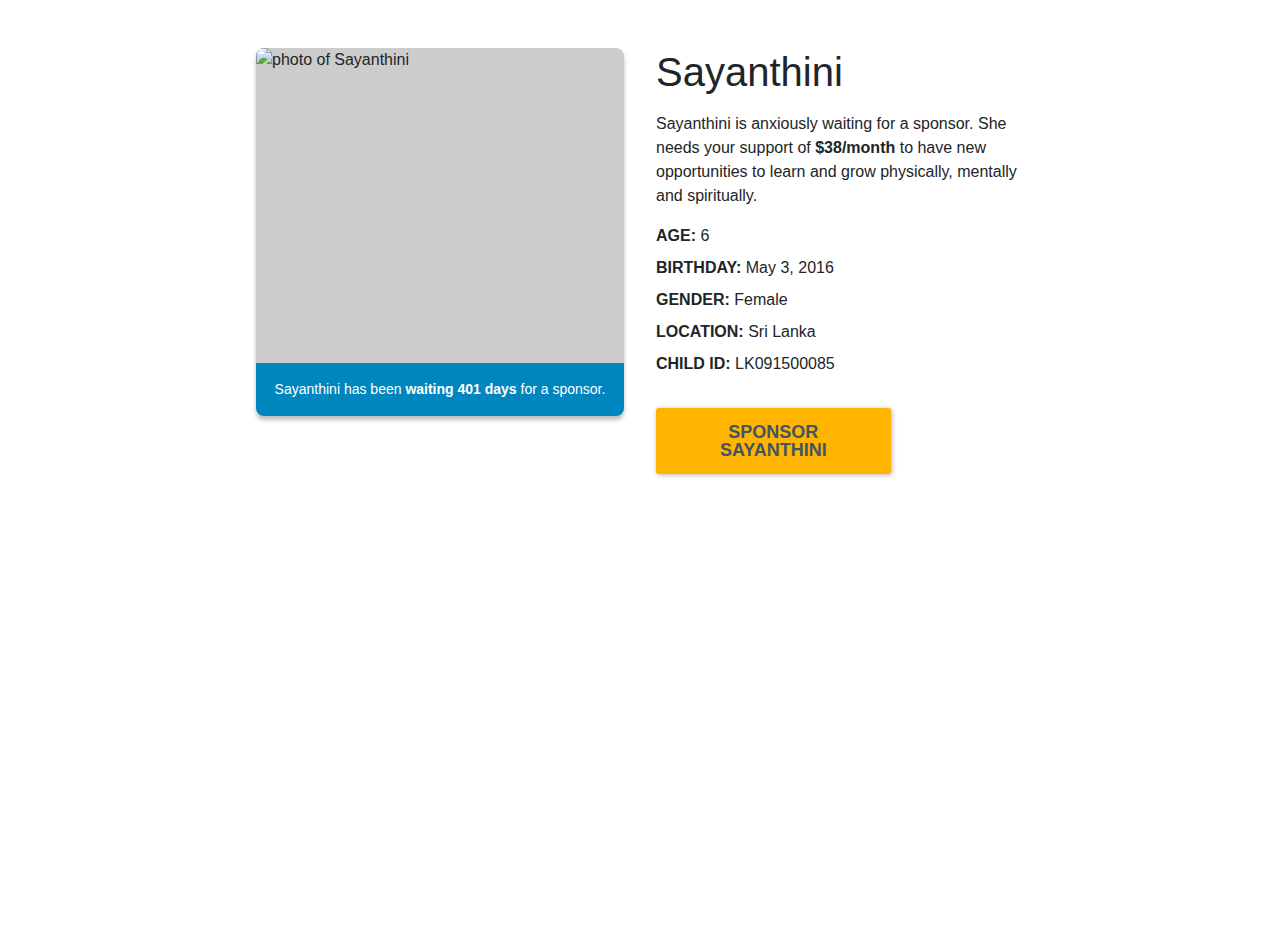
==== single-sponsor.html @ e3b23a48 "Merge pull request #5 from developermickey/mukeshbranch" ====
<!DOCTYPE html>
<html lang="en">
<head>
    <meta charset="UTF-8">
    <meta http-equiv="X-UA-Compatible" content="IE=edge">
    <meta name="viewport" content="width=device-width, initial-scale=1.0">
    <title>Document</title>
    <link rel="stylesheet" href="https://cdn.jsdelivr.net/npm/bootstrap@4.0.0/dist/css/bootstrap.min.css" integrity="sha384-Gn5384xqQ1aoWXA+058RXPxPg6fy4IWvTNh0E263XmFcJlSAwiGgFAW/dAiS6JXm" crossorigin="anonymous">
    <link rel="stylesheet" href="style.css">
</head>
<body>
    <div id="main">
    <div class="child-biography-card p-tb-6 mt-5">
        <div class="container-lg">
            <h1 class="child-biography-card__name text-5 d-md-none" style="width:100%;">Sayanthini</h1>
            <div class="row">
                <div class="col-12 col-md-6 d-md-flex">
                    <div class="child-biography-card__photo m-b-5 m-md-b-0">
                        <img class="child-biography-card__photo-image" src="https://media.ci.org/f_auto,q_auto,c_scale,w_500/v1644823870/ChildPhotos/Published/09718228_xbldiz.jpg" alt="photo of Sayanthini">
                    <div class="child-biography-card__photo-alert">Sayanthini has been <strong>waiting 401 days</strong> for a sponsor.</div></div>
                </div>
                <div class="child-biography-card__info col-12 col-md-6 m-md-tb-6">
        <h1 class="text-7 d-none d-md-block m-b-4">Sayanthini</h1>
        <p>Sayanthini is anxiously waiting for a sponsor. She needs your support of <strong class="text-teal">$38/month</strong> to have new opportunities to learn and grow physically, mentally and spiritually.</p>
        <div class="d-md-none m-tb-5">
            <a class="o-button o-button text-center d-block child-biography__add-to-cart" href="#">Sponsor Sayanthini</a>
        </div>
        <div>
            <div class="m-b-2">
                <strong class="text-uppercase">Age:</strong> 6
            </div>
            <div class="m-b-2">
                <strong class="text-uppercase">Birthday:</strong> May 3, 2016
            </div>
            <div class="m-b-2">
                <strong class="text-uppercase">Gender:</strong> Female
            </div>
            <div class="m-b-2">
                <strong class="text-uppercase">Location:</strong> Sri Lanka
            </div>
            <div class="m-b-2 child-bio-card__info-center d-none">
                <strong class="text-uppercase">Center:</strong>
            </div>
            <div class="m-b-3">
                <strong class="text-uppercase">Child ID:</strong> LK091500085
            </div>
            <div class="row m-t-5 d-none d-md-block">
                <div class="col-12 col-lg-8">
                    <a class="o-button o-button--lg text-center d-block child-biography__add-to-cart" href="#">Sponsor Sayanthini</a>
                </div>
            </div>
            
        </div>
    </div>
            </div>
        </div>
    </div>
</div>



<script src="https://code.jquery.com/jquery-3.2.1.slim.min.js" integrity="sha384-KJ3o2DKtIkvYIK3UENzmM7KCkRr/rE9/Qpg6aAZGJwFDMVNA/GpGFF93hXpG5KkN" crossorigin="anonymous"></script>
<script src="https://cdn.jsdelivr.net/npm/popper.js@1.12.9/dist/umd/popper.min.js" integrity="sha384-ApNbgh9B+Y1QKtv3Rn7W3mgPxhU9K/ScQsAP7hUibX39j7fakFPskvXusvfa0b4Q" crossorigin="anonymous"></script>
<script src="https://cdn.jsdelivr.net/npm/bootstrap@4.0.0/dist/js/bootstrap.min.js" integrity="sha384-JZR6Spejh4U02d8jOt6vLEHfe/JQGiRRSQQxSfFWpi1MquVdAyjUar5+76PVCmYl" crossorigin="anonymous"></script>
</body>
</html>
---- style.css ----
* {
    margin: 0;
    padding: 0;
    box-sizing: border-box;
}
html, body {
    width: 100%;
    height: 100%;
}
#main {
    width: 60%;
    height: 100%;
    margin-left: auto;
    margin-right: auto;
}
.herosection {
    width: 100%;
    height: 50vh;
    background-color: aliceblue;
    display: flex;
    flex-direction: column;
    align-items: center;
    justify-content: center;
    margin-left: auto;
    margin-right: auto;
    z-index: -1;
}
.nextsection {
    width: 80%;
    margin-left: auto;
    margin-right: auto;
    height: 200px !important;
    border-radius: 10px !important;
    box-shadow: 0 3px 12px rgba(0,0,0,0.15);
    display: flex;
    justify-content: center;
    align-items: center;
    margin-top: -100px;
    z-index: 9;
    background-color: #fff;
}
.button-array__button {
    display: block;
    width: 100%;
    background: #fff;
    color: #0054a6;
    border: 1px solid #0054a6;
    border-radius: 3rem;
    padding: 0.5rem 1rem;
    font-size: 14px;
    cursor: pointer;
}
.number-range__button {
    position: absolute;
    top: 0;
    z-index: 1;
    background: #0054a6;
    color: #fff;
    font-size: 14px;
    display: flex;
    align-items: center;
    justify-content: center;
    height: 2.25rem;
    width: 2.25rem;
    border-radius: 50%;
    border: 0;
    cursor: pointer;
    line-height: 1em;
}
.number-range__slider:after {
    content: ' ';
    display: block;
    position: absolute;
    left: 0;
    top: calc(50% + 13px);
    z-index: 0;
    width: 100%;
    height: 8px;
    background: #50B1B3;
}
.number-range__button.is-end {
    right: 0;
}
.number-range__button {
    position: absolute;
    top: 0;
    z-index: 1;
    background: #0054a6;
    color: #fff;
    font-size: 14px;
    display: flex;
    align-items: center;
    justify-content: center;
    height: 2.25rem;
    width: 2.25rem;
    border-radius: 50%;
    border: 0;
    cursor: pointer;
    line-height: 1em;
}
.number-range {
    position: relative;
    padding-left: 36px;
    height: 36px;
}
.number-range__slider {
    position: relative;
    z-index: 1;
}
label {
    cursor: pointer;
}
.select {
    width: 100%;
    height: unset;
    border: 1px solid #0054a6;
    border-radius: 2rem;
    background-color: #fff;
    background-image: url(https://www.compassion.com/multimedia/icon-arrow-down-blue.svg) !important;
    background-size: 7px 4px !important;
    background-repeat: no-repeat !important;
    background-position: center right 1rem !important;
    padding: 0.5rem 2rem 0.5rem 1rem;
    color: #0054a6;
    font-size: 14px;
    line-height: 1em;
}

.m-b-2 {
    margin-bottom: 0.5rem;
}
.bg-blue100 {
    padding: 0;
    margin: 0;
}
.birthday-options {
    border-top-right-radius: 0.5rem;
    border-top-left-radius: 0.5rem;
    width: 100%;
}
.row {
    display: flex !important;
    flex-wrap: wrap !important;
}
.text-blue {
    color: #005eb8 !important;
}
.col-sm-none {
    flex: none;
    width: unset;
}
.g-1>* {
    padding-right: 0.5rem;
    padding-left: 0.5rem;
}
input[type=button], input[type=email], input[type=number], input[type=password], input[type=submit], input[type=tel], input[type=text], select, textarea {
    -moz-appearance: none;
    -webkit-appearance: none;
    border-radius: 0;
    font-family: Montserrat,Helvetica,Arial,sans-serif;
}
.position-relative {
    position: relative;
}
.bg-teal {
    background-color: #0086BF;
}
.position-absolute {
    position: absolute;
}
.top-0 {
    top: 0rem;
}
.z-10 {
    z-index: 10;
}
.p-2 {
    padding: 0.5rem;
}
.text-center {
    text-align: center;
}
.text-white {
    color: #fff !important;
}
.box-shadow-2 {
    box-shadow: 0 3px 12px rgba(0,0,0,0.15);
}
.col-md-4 {
    flex: none;
    width: calc((4 / 12) * 100%);
}
.rounded-tl-2 {
    border-top-left-radius: 0.5rem;
    border-top-right-radius: 0.5rem;
}
.z-0 {
    z-index: 0;
}
.bg-gray200 {
    background-color: #ccc;
}
.rounded-tl-2 {
    border-top-left-radius: 0.5rem;
    border-top-right-radius: 0.5rem;
}
.aspect-square {
    aspect-ratio: 1 / 1;
}
.new {
    width: 100%;
    object-fit: cover;
}
.b-c-gray300 {
    border-color: #D8D8D8;
}
.bg-blue {
    background-color: #005eb8;
}
.rounded-1 {
    border-radius: 0.25rem;
}
.p-tb-3 {
    padding-top: 0.75rem;
    padding-bottom: 0.75rem;
}
.p-rl-4 {
    padding-right: 1rem;
    padding-left: 1rem;
}
.m-t-4 {
    margin-top: 1rem;
}
.text-gray {
    color: #425563 !important;
}
.text-none {
    text-decoration: none !important;
}
.text-none {
    text-transform: none !important;
}
.text-3 {
    font-size: 1.25rem;
}
.text-700 {
    font-weight: 700;
}
strong {
    font-weight: inherit;
    font-weight: bolder;
}
.text-uppercase {
    text-transform: uppercase;
}
.text-5 {
    font-size: 1.75rem;
}
.row {
    display: flex;
    flex-wrap: wrap;
    margin-right: -1rem;
    margin-left: -1rem;
}
.row>* {
    padding-right: 1rem;
    padding-left: 1rem;
}

.child-biography-card__photo {
    position: relative;
    width: 100%;
    height: 0;
    padding-top: 100%;
    border-radius: 0.5rem;
    box-shadow: 0 0.25rem 0.25rem rgba(0,0,0,.25);
}
.child-biography-card__photo-image {
    position: absolute;
    top: 0;
    left: 0;
    width: 100%;
    height: 100%;
    border-radius: 0.5rem;
    object-fit: cover;
    object-position: top;
    background: #ccc;
}
.child-biography-card__photo-alert {
    position: absolute;
    bottom: 0;
    left: 0;
    z-index: 1;
    width: 100%;
    padding: 1rem;
    border-bottom-right-radius: 0.5rem;
    border-bottom-left-radius: 0.5rem;
    background: #0086BF;
    color: #FFFFFF;
    font-size: .875rem;
    text-align: center;
}
.u-fonts-loaded h1 {
font-family: Montserrat,Helvetica,Arial,sans-serif;
letter-spacing: normal;
}

.text-7 {
font-size: 2.5rem;
}
.m-b-4 {
margin-bottom: 1rem;
}
.m-tb-5 {
    margin-top: 2rem;
    margin-bottom: 2rem;
}
.o-button {
    display: inline-block;
    border: none;
    border-radius: 3px;
    background: #ffb500;
    color: #425563;
    font-weight: 700;
    line-height: 1em;
    text-decoration: none;
    text-transform: uppercase;
    box-shadow: 1px 1px 5px rgba(0,0,0,.3);
    font-size: .79rem;
    padding: 15px 20px;
    text-decoration: none;
}
.o-button--lg {
    font-size: 1.125rem;
}
.m-t-5 {
    margin-top: 2rem;
}
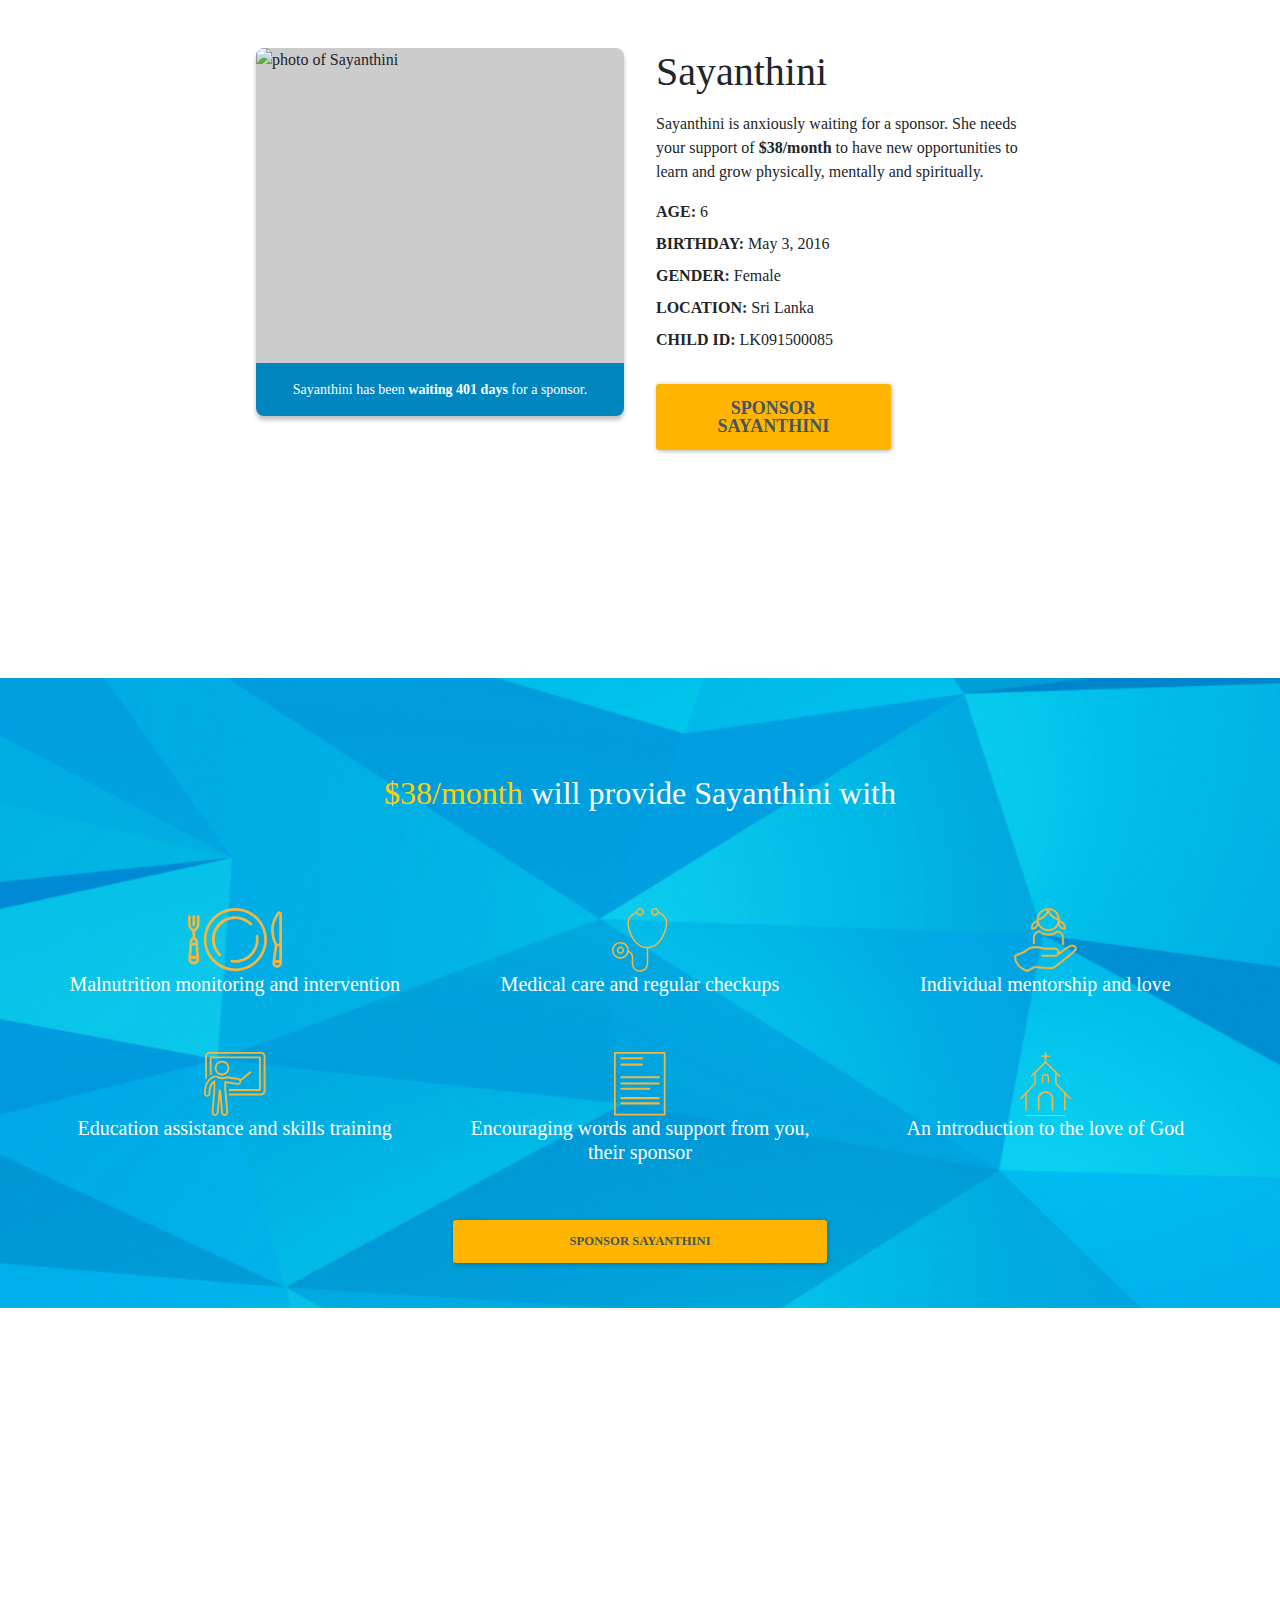
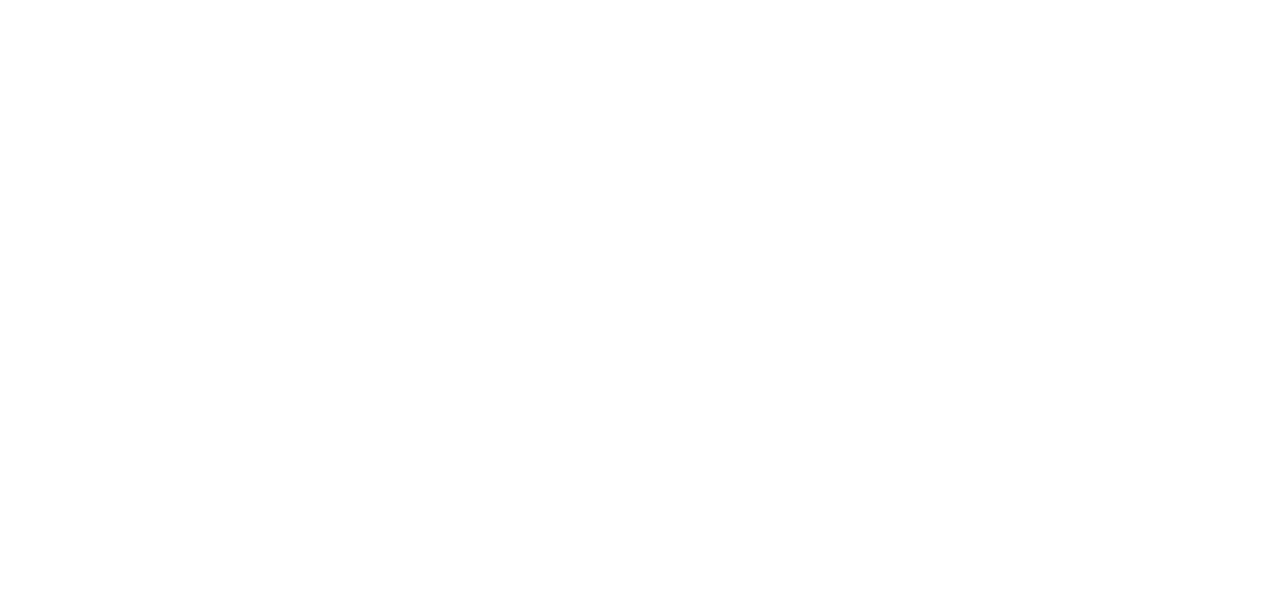
==== commit 6304d4a5: "Merge pull request #7 from developermickey/mukeshbranch" ====
--- a/single-sponsor.html
+++ b/single-sponsor.html
@@ -9,7 +9,7 @@
     <link rel="stylesheet" href="style.css">
 </head>
 <body>
-    <div id="main">
+    <div id="main" class="main">
     <div class="child-biography-card p-tb-6 mt-5">
         <div class="container-lg">
             <h1 class="child-biography-card__name text-5 d-md-none" style="width:100%;">Sayanthini</h1>
@@ -55,6 +55,54 @@
             </div>
         </div>
     </div>
+    
+</div>
+<div id="page1">
+    <div class="containter p-5">
+        <div class="feature__content mt-5">
+            <div class="container-sm child-biography-benefit__title"><h2 class="text-5 text-md-6 text-center"><span class="text-yellow">$38/month</span> will provide Sayanthini
+                with</h2></div>
+            <div class="container-lg m-t-8 text-center">
+                <div class="row mt-5">
+                    <div class="col-12 col-md-4 m-tb-4 text-center mt-5">
+                        <img src="./plate-and-utensils.svg" class="flex-section-icon m-b-1" width="156px" height="64px" alt="" style="object-fit:contain;">
+                        <h3 class="text-3">Malnutrition monitoring and intervention</h3>
+                    </div>
+                    <div class="col-12 col-md-4 m-tb-4 text-center mt-5">
+                        <img src="./icon-medical-yellow.svg" class="flex-section-icon m-b-1" width="156px" height="64px" alt="" style="object-fit:contain;">
+                        <h3 class="text-3">Medical care and regular checkups</h3>
+                    </div>
+                    <div class="col-12 col-md-4 m-tb-4 text-center mt-5">
+                        <img src="./icon-hand-girl-yellow.svg" class="flex-section-icon m-b-1" width="156px" height="64px" alt="" style="object-fit:contain;">
+                        <h3 class="text-3">Individual mentorship and love</h3>
+                    </div>
+                    <div class="col-12 col-md-4 m-tb-4 text-center mt-5">
+                        <img src="./teacher-at-board.svg" class="flex-section-icon m-b-1" width="156px" height="64px" alt="" style="object-fit:contain;">
+                        <h3 class="text-3">Education assistance and skills training</h3>
+                    </div>
+                    <div class="col-12 col-md-4 m-tb-4 text-center mt-5">
+                        <img src="./icon-letter-yellow.svg" class="flex-section-icon m-b-1" width="156px" height="64px" alt="" style="object-fit:contain;">
+                        <h3 class="text-3">Encouraging words and support from you, their sponsor</h3>
+                    </div>
+                    <div class="col-12 col-md-4 m-tb-4 text-center mt-5">
+                        <img src="./icon-church-thin-yellow.svg" class="flex-section-icon m-b-1" width="156px" height="64px" alt="" style="object-fit:contain;">
+                        <h3 class="text-3">An introduction to the love of God</h3>
+                    </div>
+                </div>
+                <div class="row justify-content-center m-t-6 mt-5">
+                    <div class="col-12 col-md-8 col-lg-4">
+                        <a class="o-button o-button-md--lg d-block text-center child-biography-benefit__button child-biography__add-to-cart" href="#" style="width:100%;" role="button">Sponsor Sayanthini
+                        </a>
+                    </div>
+                </div>
+            </div>
+        </div>
+        
+    </div>
+    <div class="page2">
+
+    </div>
+        
 </div>
 
 
--- a/style.css
+++ b/style.css
@@ -6,10 +6,18 @@
 html, body {
     width: 100%;
     height: 100%;
+    font-family: Gilroy;
+    letter-spacing: normal;
 }
 #main {
-    width: 60%;
+    width: 100%;
     height: 100%;
+    margin-left: auto;
+    margin-right: auto;
+}
+.main {
+    width: 60% !important;
+    height: 70vh !important;
     margin-left: auto;
     margin-right: auto;
 }
@@ -335,4 +343,38 @@
 }
 .m-t-5 {
     margin-top: 2rem;
+}
+.page2 {
+    width: 100%;
+    height: 100vh;
+}
+#page1 {
+    width: 100%;
+    height: 70vh;
+    background-color: #005eb8;
+    background-image: url(./compassion-crypto-bg.jpeg);
+    background-size: cover;
+}
+
+.text-yellow {
+    color: #ffd100 !important;
+}
+
+.feature__title, .feature__content {
+    position: relative;
+    z-index: 1;
+}
+.text-white {
+    color: #fff !important;
+}
+.text-center {
+    text-align: center;
+}
+h2.text-5.text-md-6.text-center {
+    color: #fff !important;
+    font-size: 32px !important;
+}
+h3.text-3 {
+    color: #fff;
+    font-size: 20px !important;
 }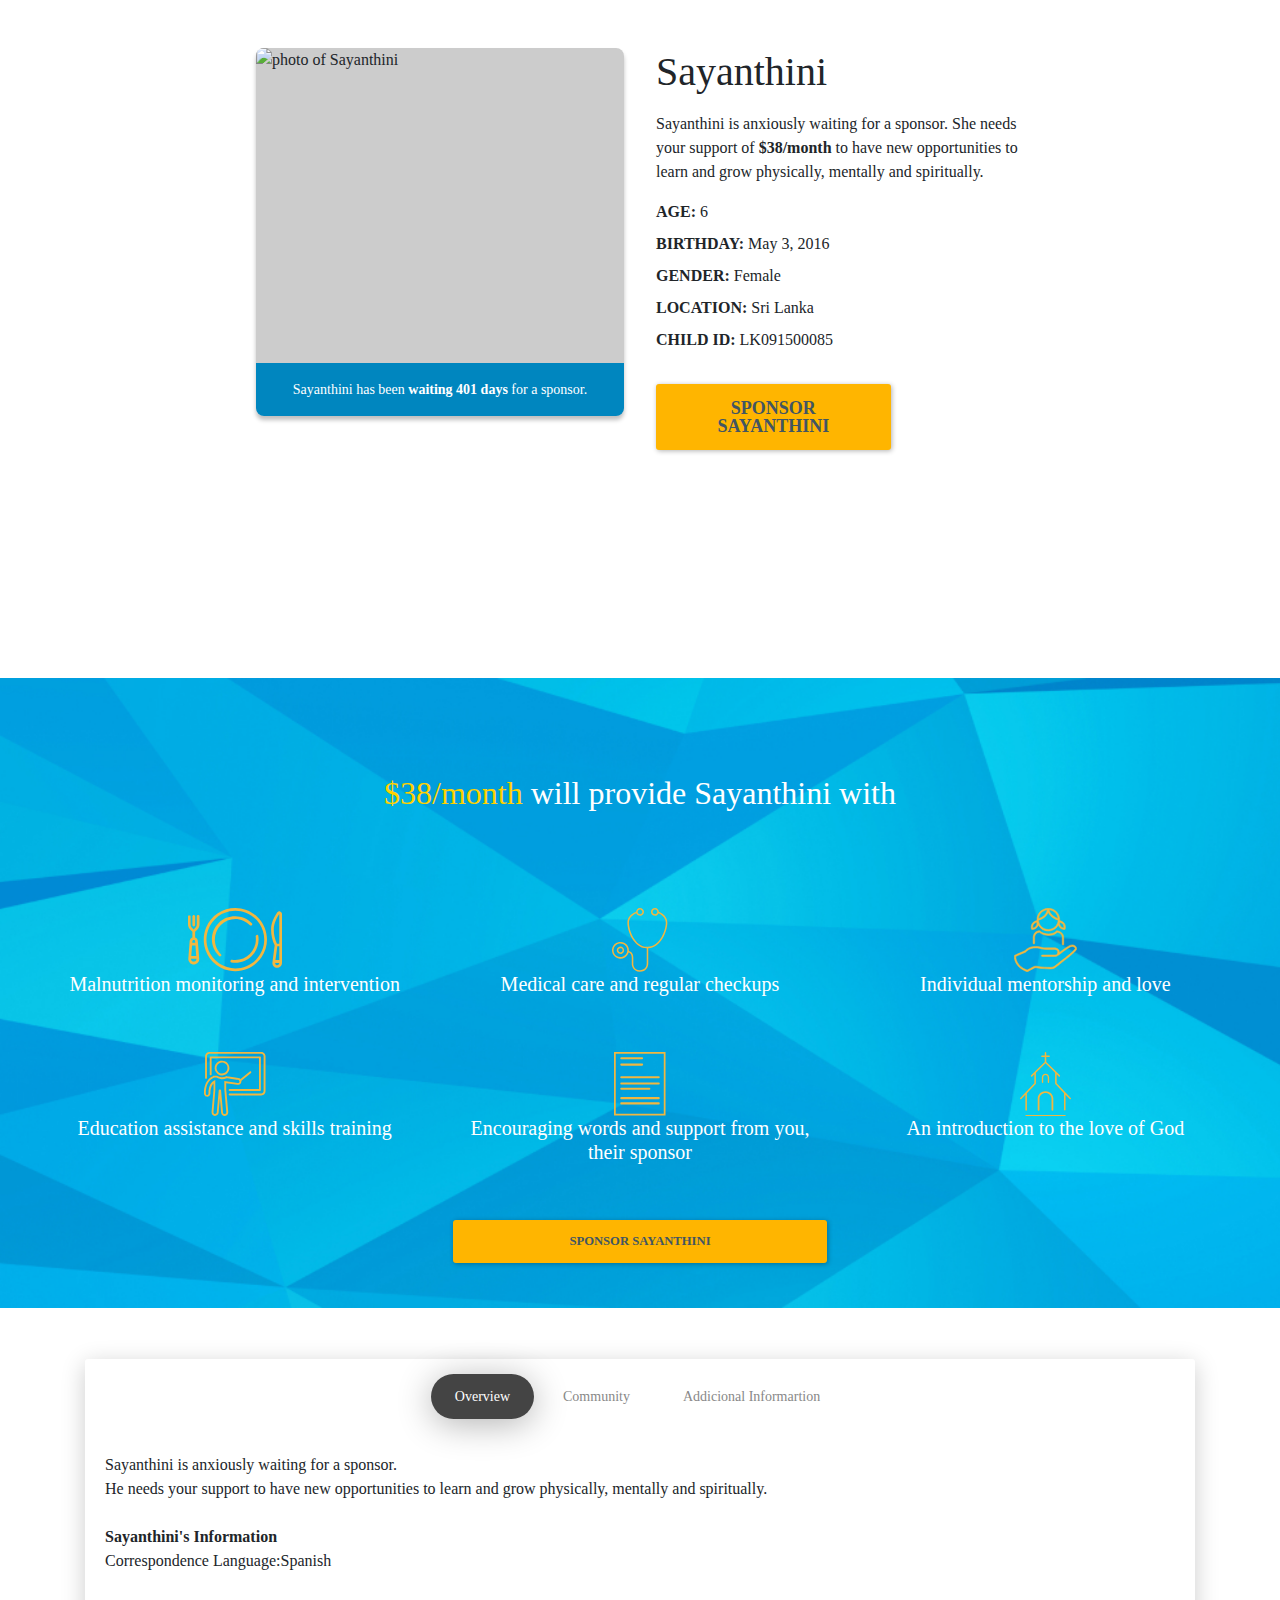
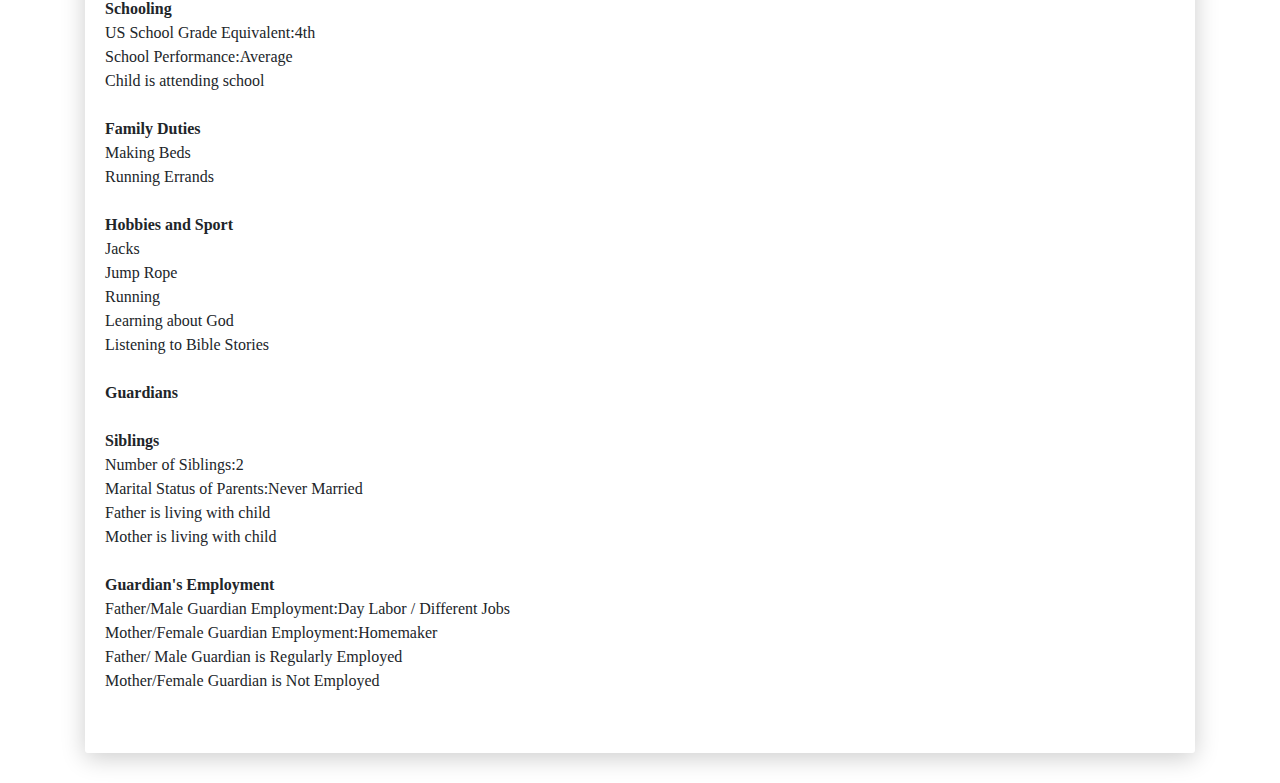
==== commit e5212b82: "Merge pull request #8 from developermickey/mukeshbranch" ====
--- a/single-sponsor.html
+++ b/single-sponsor.html
@@ -6,6 +6,8 @@
     <meta name="viewport" content="width=device-width, initial-scale=1.0">
     <title>Document</title>
     <link rel="stylesheet" href="https://cdn.jsdelivr.net/npm/bootstrap@4.0.0/dist/css/bootstrap.min.css" integrity="sha384-Gn5384xqQ1aoWXA+058RXPxPg6fy4IWvTNh0E263XmFcJlSAwiGgFAW/dAiS6JXm" crossorigin="anonymous">
+    <link href="https://fonts.googleapis.com/css?family=Montserrat:400,700,200" rel="stylesheet" />
+    <link href="https://use.fontawesome.com/releases/v5.0.6/css/all.css" rel="stylesheet">
     <link rel="stylesheet" href="style.css">
 </head>
 <body>
@@ -60,7 +62,7 @@
 <div id="page1">
     <div class="containter p-5">
         <div class="feature__content mt-5">
-            <div class="container-sm child-biography-benefit__title"><h2 class="text-5 text-md-6 text-center"><span class="text-yellow">$38/month</span> will provide Sayanthini
+            <div class="container child-biography-benefit__title"><h2 class="text-5 text-md-6 text-center"><span class="text-yellow">$38/month</span> will provide Sayanthini
                 with</h2></div>
             <div class="container-lg m-t-8 text-center">
                 <div class="row mt-5">
@@ -100,6 +102,85 @@
         
     </div>
     <div class="page2">
+       
+        <div class="container mt-5">
+            <div class="row">
+              <div class="col-md-12">
+                <!-- Nav tabs -->
+                <div class="card">
+                  <div class="card-header">
+                    <ul class="nav nav-tabs justify-content-center" role="tablist">
+                      <li class="nav-item">
+                        <a class="nav-link active" data-toggle="tab" href="#home" role="tab">
+                            Overview
+                        </a>
+                      </li>
+                      <li class="nav-item">
+                        <a class="nav-link" data-toggle="tab" href="#profile" role="tab">
+                            Community
+                        </a>
+                      </li>
+                      <li class="nav-item">
+                        <a class="nav-link" data-toggle="tab" href="#messages" role="tab">
+                            Addicional Informartion
+                        </a>
+                      </li>
+                      
+                    </ul>
+                  </div>
+                  <div class="card-body">
+                    <!-- Tab panes -->
+                    <div class="tab-content text-center">
+                      <div class="tab-pane active" id="home" role="tabpanel">
+                        <p style="text-align: start;">Sayanthini is anxiously waiting for a sponsor. <br>He needs your support to have new opportunities to learn and grow physically, mentally and spiritually.
+                            <br>
+                            <br>
+                            <b>Sayanthini's Information</b><br>
+                            Correspondence Language:Spanish<br><br>
+                            <b>Schooling</b><br>
+                            US School Grade Equivalent:4th<br>
+                            School Performance:Average<br>
+                            Child is attending school<br><br>
+                            <b>Family Duties</b><br>
+                            Making Beds<br>
+                            Running Errands<br><br>
+                            <b>Hobbies and Sport</b><br>
+                            Jacks<br>
+                            Jump Rope<br>
+                            Running<br>
+                            Learning about God<br>
+                            Listening to Bible Stories<br><br>
+                            <b>Guardians</b><br><br>
+                            <b>Siblings</b><br>
+                            Number of Siblings:2<br>
+                            Marital Status of Parents:Never Married<br>
+                            Father is living with child<br>
+                            Mother is living with child<br><br>
+                            <b>Guardian's Employment</b><br>
+                            Father/Male Guardian Employment:Day Labor / Different Jobs<br>
+                            Mother/Female Guardian Employment:Homemaker<br>
+                            Father/ Male Guardian is Regularly Employed<br>
+                            Mother/Female Guardian is Not Employed</p><br>
+                      </div>
+                      <div class="tab-pane" id="profile" role="tabpanel">
+                        <p style="text-align: start;"> Your sponsored child lives on the plains of Colonia Lempira, Chamelecon, home to approximately 3,000 residents. Typical houses are constructed of dirt floors, wood walls and tin roofs.</p><br><br>
+
+                            <p style="text-align: start;">The regional diet consists of bread, maize, beans, bananas, plantains and rice. Most adults work as day laborers, street vendors or in factories and earn the equivalent of $157 per month. This community needs employment opportunities and health centers.</p>
+                            <br><br>
+                            <p style="text-align: start;">Your sponsorship allows the staff of Nacion Santa Child Development Center to provide your sponsored child with evangelism, Sunday school, health screenings, indoor and outdoor games, retreats, leadership training, health education, life skills training and vocational training. </p>
+                      </div>
+                      <div class="tab-pane" id="messages" role="tabpanel">
+                        <p>I think that’s a responsibility that I have, to push possibilities, to show people, this is the level that things could be at. So when you get something that has the name Kanye West on it, it’s supposed to be pushing the furthest possibilities. I will be the leader of a company that ends up being worth billions of dollars, because I got the answers. I understand culture. I am the nucleus.</p>
+                      </div>
+                      
+                    </div>
+                  </div>
+                </div>
+              </div>
+            </div>
+          </div>
+          
+          
 
     </div>
         
--- a/style.css
+++ b/style.css
@@ -377,4 +377,266 @@
 h3.text-3 {
     color: #fff;
     font-size: 20px !important;
-}+}
+
+button,
+input {
+    font-family: "Montserrat", "Helvetica Neue", Arial, sans-serif;
+}
+
+
+.category {
+    text-transform: capitalize;
+    font-weight: 700;
+    color: #9A9A9A;
+}
+
+
+.nav-item .nav-link,
+.nav-tabs .nav-link {
+    -webkit-transition: all 300ms ease 0s;
+    -moz-transition: all 300ms ease 0s;
+    -o-transition: all 300ms ease 0s;
+    -ms-transition: all 300ms ease 0s;
+    transition: all 300ms ease 0s;
+}
+
+.card a {
+    -webkit-transition: all 150ms ease 0s;
+    -moz-transition: all 150ms ease 0s;
+    -o-transition: all 150ms ease 0s;
+    -ms-transition: all 150ms ease 0s;
+    transition: all 150ms ease 0s;
+}
+
+[data-toggle="collapse"][data-parent="#accordion"] i {
+    -webkit-transition: transform 150ms ease 0s;
+    -moz-transition: transform 150ms ease 0s;
+    -o-transition: transform 150ms ease 0s;
+    -ms-transition: all 150ms ease 0s;
+    transition: transform 150ms ease 0s;
+}
+
+[data-toggle="collapse"][data-parent="#accordion"][aria-expanded="true"] i {
+    filter: progid:DXImageTransform.Microsoft.BasicImage(rotation=2);
+    -webkit-transform: rotate(180deg);
+    -ms-transform: rotate(180deg);
+    transform: rotate(180deg);
+}
+
+
+.now-ui-icons {
+    display: inline-block;
+    font: normal normal normal 14px/1 'Nucleo Outline';
+    font-size: inherit;
+    speak: none;
+    text-transform: none;
+    -webkit-font-smoothing: antialiased;
+    -moz-osx-font-smoothing: grayscale;
+}
+
+@-webkit-keyframes nc-icon-spin {
+    0% {
+        -webkit-transform: rotate(0deg);
+    }
+
+    100% {
+        -webkit-transform: rotate(360deg);
+    }
+}
+
+@-moz-keyframes nc-icon-spin {
+    0% {
+        -moz-transform: rotate(0deg);
+    }
+
+    100% {
+        -moz-transform: rotate(360deg);
+    }
+}
+
+@keyframes nc-icon-spin {
+    0% {
+        -webkit-transform: rotate(0deg);
+        -moz-transform: rotate(0deg);
+        -ms-transform: rotate(0deg);
+        -o-transform: rotate(0deg);
+        transform: rotate(0deg);
+    }
+
+    100% {
+        -webkit-transform: rotate(360deg);
+        -moz-transform: rotate(360deg);
+        -ms-transform: rotate(360deg);
+        -o-transform: rotate(360deg);
+        transform: rotate(360deg);
+    }
+}
+
+.now-ui-icons.objects_umbrella-13:before {
+    content: "\ea5f";
+}
+
+.now-ui-icons.shopping_cart-simple:before {
+    content: "\ea1d";
+}
+
+.now-ui-icons.shopping_shop:before {
+    content: "\ea50";
+}
+
+.now-ui-icons.ui-2_settings-90:before {
+    content: "\ea4b";
+}
+
+.nav-tabs {
+    border: 0;
+    padding: 15px 0.7rem;
+}
+
+.nav-tabs:not(.nav-tabs-neutral)>.nav-item>.nav-link.active {
+    box-shadow: 0px 5px 35px 0px rgba(0, 0, 0, 0.3);
+}
+
+.card .nav-tabs {
+    border-top-right-radius: 0.1875rem;
+    border-top-left-radius: 0.1875rem;
+}
+
+.nav-tabs>.nav-item>.nav-link {
+    color: #888888;
+    margin: 0;
+    margin-right: 5px;
+    background-color: transparent;
+    border: 1px solid transparent;
+    border-radius: 30px;
+    font-size: 14px;
+    padding: 11px 23px;
+    line-height: 1.5;
+}
+
+.nav-tabs>.nav-item>.nav-link:hover {
+    background-color: transparent;
+}
+
+.nav-tabs>.nav-item>.nav-link.active {
+    background-color: #444;
+    border-radius: 30px;
+    color: #FFFFFF;
+}
+
+.nav-tabs>.nav-item>.nav-link i.now-ui-icons {
+    font-size: 14px;
+    position: relative;
+    top: 1px;
+    margin-right: 3px;
+}
+
+.nav-tabs.nav-tabs-neutral>.nav-item>.nav-link {
+    color: #FFFFFF;
+}
+
+.nav-tabs.nav-tabs-neutral>.nav-item>.nav-link.active {
+    background-color: rgba(255, 255, 255, 0.2);
+    color: #FFFFFF;
+}
+
+.card {
+    border: 0;
+    border-radius: 0.1875rem;
+    display: inline-block;
+    position: relative;
+    width: 100%;
+    margin-bottom: 30px;
+    box-shadow: 0px 5px 25px 0px rgba(0, 0, 0, 0.2);
+}
+
+.card .card-header {
+    background-color: transparent;
+    border-bottom: 0;
+    background-color: transparent;
+    border-radius: 0;
+    padding: 0;
+}
+
+.card[data-background-color="orange"] {
+    background-color: #f96332;
+}
+
+.card[data-background-color="red"] {
+    background-color: #FF3636;
+}
+
+.card[data-background-color="yellow"] {
+    background-color: #FFB236;
+}
+
+.card[data-background-color="blue"] {
+    background-color: #2CA8FF;
+}
+
+.card[data-background-color="green"] {
+    background-color: #15b60d;
+}
+
+[data-background-color="orange"] {
+    background-color: #e95e38;
+}
+
+[data-background-color="black"] {
+    background-color: #2c2c2c;
+}
+
+[data-background-color]:not([data-background-color="gray"]) {
+    color: #FFFFFF;
+}
+
+[data-background-color]:not([data-background-color="gray"]) p {
+    color: #FFFFFF;
+}
+
+[data-background-color]:not([data-background-color="gray"]) a:not(.btn):not(.dropdown-item) {
+    color: #FFFFFF;
+}
+
+[data-background-color]:not([data-background-color="gray"]) .nav-tabs>.nav-item>.nav-link i.now-ui-icons {
+    color: #FFFFFF;
+}
+
+ 
+
+.now-ui-icons {
+  display: inline-block;
+  font: normal normal normal 14px/1 'Nucleo Outline';
+  font-size: inherit;
+  speak: none;
+  text-transform: none;
+  /* Better Font Rendering */
+  -webkit-font-smoothing: antialiased;
+  -moz-osx-font-smoothing: grayscale;
+}
+
+
+@media screen and (max-width: 768px) {
+
+    .nav-tabs {
+        display: inline-block;
+        width: 100%;
+        padding-left: 100px;
+        padding-right: 100px;
+        text-align: center;
+    }
+
+    .nav-tabs .nav-item>.nav-link {
+        margin-bottom: 5px;
+    }
+}
+
+
+
+
+
+
+
+
+
